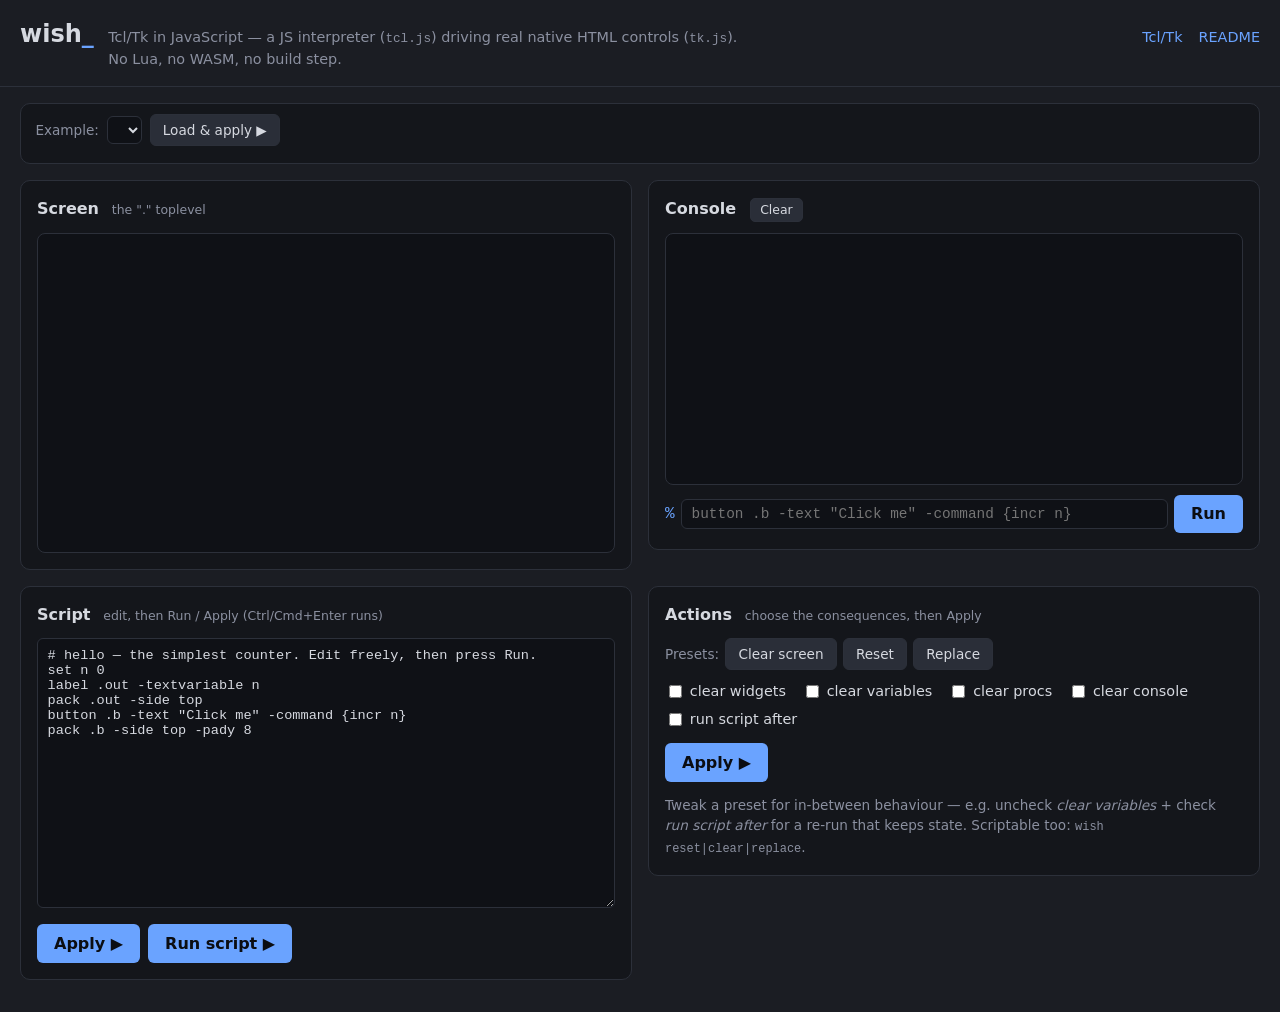
==== wish.html @ 16cfc3fd "feat: wish browser shell (REPL, script box, actions panel) Responsive 4-card layout with a top examp" ====
<!DOCTYPE html>
<html lang="en">
<head>
<meta charset="utf-8">
<meta name="viewport" content="width=device-width, initial-scale=1">
<title>wish — Tcl/Tk in JavaScript with native HTML controls</title>
<link rel="stylesheet" href="style.css">
</head>
<body>
<header class="topbar">
<div class="brand">
<h1>wish<span class="blink">_</span></h1>
<p class="tagline">Tcl/Tk in JavaScript — a JS interpreter (<code>tcl.js</code>) driving
real native HTML controls (<code>tk.js</code>). No Lua, no WASM, no build step.</p>
</div>
<nav>
<a href="https://www.tcl-lang.org/">Tcl/Tk</a>
<a href="README.md">README</a>
</nav>
</header>

<main class="layout">

<div id="example-bar" class="example-picker">
<label>Example:</label>
<select class="example-select"></select>
<button type="button" class="example-load">Load &amp; apply ▶</button>
<span class="example-hint hint"></span>
</div>

<!-- Widgets created by Tk commands appear here as native DOM elements. -->
<section id="screen" class="card">
<h2>Screen <small>the "." toplevel</small></h2>
<div id="tk-root"></div>
</section>

<section id="console" class="card">
<h2>Console <button id="clear-console-btn" type="button" title="Clear the console output">Clear</button></h2>
<pre id="repl-output"></pre>
<form id="repl-form">
<label for="repl-input">%</label>
<input id="repl-input" type="text" autocomplete="off" spellcheck="false"
       placeholder='button .b -text "Click me" -command {incr n}'>
<button type="submit">Run</button>
</form>
</section>

<section id="editor" class="card">
<h2>Script <small>edit, then Run / Apply (Ctrl/Cmd+Enter runs)</small></h2>
<form id="wish-script-form">
<textarea id="wish-script" spellcheck="false" autocomplete="off"># hello — the simplest counter. Edit freely, then press Run.
set n 0
label .out -textvariable n
pack .out -side top
button .b -text "Click me" -command {incr n}
pack .b -side top -pady 8</textarea>
<div class="buttons">
<button type="button" id="apply-btn-2">Apply ▶</button>
<button type="submit">Run script ▶</button>
</div>
</form>
</section>

<section id="actions-card" class="card">
<h2>Actions <small>choose the consequences, then Apply</small></h2>
<div id="actions">
<div class="presets">
<span>Presets:</span>
<button type="button" data-preset="clear">Clear screen</button>
<button type="button" data-preset="reset">Reset</button>
<button type="button" data-preset="replace">Replace</button>
</div>
<div class="consequences">
<label><input type="checkbox" id="chk-widgets"> clear widgets</label>
<label><input type="checkbox" id="chk-vars"> clear variables</label>
<label><input type="checkbox" id="chk-procs"> clear procs</label>
<label><input type="checkbox" id="chk-console"> clear console</label>
<label><input type="checkbox" id="chk-run"> run script after</label>
</div>
<button type="button" id="apply-btn">Apply ▶</button>
<p class="hint">Tweak a preset for in-between behaviour — e.g. uncheck
<em>clear variables</em> + check <em>run script after</em> for a re-run that keeps
state. Scriptable too: <code>wish reset|clear|replace</code>.</p>
</div>
</section>

</main>

<script src="tcl.js"></script>
<script src="tk.js"></script>
<script src="wish.js"></script>
</body>
</html>
---- style.css ----
:root {
    --bg: #1b1d23;
    --panel: #14161b;
    --field: #0f1116;
    --text: #d6d9e0;
    --muted: #8b90a0;
    --border: #2c303a;
    --accent: #6aa3ff;
    --echo: #c2a35a;
    --error: #e06c75;
}

* { box-sizing: border-box; }

body {
    margin: 0;
    font-family: system-ui, -apple-system, "Segoe UI", sans-serif;
    background: var(--bg);
    color: var(--text);
    line-height: 1.5;
}

/* ---- top bar ---------------------------------------------------------------- */
.topbar {
    display: flex; flex-wrap: wrap; align-items: baseline; gap: 0.4rem 1.5rem;
    padding: 1rem 1.25rem; border-bottom: 1px solid var(--border);
}
.topbar .brand { display: flex; flex-wrap: wrap; align-items: baseline; gap: 0.2rem 0.9rem; flex: 1 1 320px; }
.topbar h1 { margin: 0; font-size: 1.5rem; }
.topbar h1 .blink { color: var(--accent); }
.tagline { margin: 0; color: var(--muted); font-size: 0.9rem; max-width: 70ch; }
nav { display: flex; gap: 1rem; }
nav a { color: var(--accent); text-decoration: none; font-size: 0.9rem; white-space: nowrap; }
nav a:hover { text-decoration: underline; }
code { font-family: ui-monospace, monospace; font-size: 0.88em; }

/* ---- responsive card grid --------------------------------------------------- */
.layout {
    display: grid; gap: 1rem;
    padding: 1rem 1.25rem 2rem; max-width: 1280px; margin: 0 auto;
    grid-template-columns: 1fr;
    grid-template-areas: "bar" "screen" "console" "editor" "actions";
}
#example-bar  { grid-area: bar; }
#screen       { grid-area: screen; }
#console      { grid-area: console; }
#editor       { grid-area: editor; }
#actions-card { grid-area: actions; }

@media (min-width: 900px) {
    .layout {
        grid-template-columns: 1fr 1fr;
        grid-template-areas: "bar bar" "screen console" "editor actions";
        align-items: start;
    }
}

/* the example picker as its own toolbar row above the cards */
#example-bar {
    background: var(--panel); border: 1px solid var(--border); border-radius: 10px;
    padding: 0.6rem 0.9rem; margin-bottom: 0;
}

.card {
    background: var(--panel); border: 1px solid var(--border); border-radius: 10px;
    padding: 1rem; min-width: 0;     /* min-width:0 lets pre/textarea shrink, not overflow */
}
.card h2 { margin: 0 0 0.7rem; font-size: 1rem; font-weight: 600; }
.card h2 small { color: var(--muted); font-weight: 400; font-size: 0.78rem; margin-left: 0.45rem; }
.card h2 button {
    font: inherit; font-size: 0.78rem; font-weight: 500; padding: 0.1rem 0.6rem; margin-left: 0.5rem;
    border-radius: 5px; cursor: pointer; vertical-align: middle;
    border: 1px solid var(--border); background: #2a2e38; color: var(--text);
}
.card h2 button:hover { border-color: var(--accent); }

/* ---- the Tk "screen": where native widgets appear --------------------------- */
#tk-root {
    background: var(--field); border: 1px solid var(--border); border-radius: 8px;
    min-height: 320px; padding: 1rem; gap: 0.4rem;
}

/* Native widget defaults — minimal, let the browser controls shine. */
.tk-label { display: inline-block; }
.tk-button {
    font: inherit; padding: 0.35rem 0.9rem; border-radius: 6px;
    border: 1px solid var(--border); background: #2a2e38; color: var(--text); cursor: pointer;
}
.tk-button:hover { border-color: var(--accent); }
.tk-button:active { transform: translateY(1px); }
.tk-entry {
    font: inherit; padding: 0.3rem 0.5rem; border-radius: 6px;
    border: 1px solid var(--border); background: var(--field); color: var(--text);
}
.tk-entry:focus, .tk-scale:focus { outline: 2px solid var(--accent); outline-offset: 1px; }
.tk-checkbutton, .tk-radiobutton { display: inline-flex; align-items: center; gap: 0.1rem; cursor: pointer; }
.tk-scale { accent-color: var(--accent); }
.tk-scale.vertical { writing-mode: vertical-lr; direction: rtl; height: 140px; }
.tk-frame { display: block; }
.tk-canvas { background: #0a0b0e; border-radius: 4px; max-width: 100%; }

/* ---- console / REPL --------------------------------------------------------- */
#repl-output {
    background: var(--field); border: 1px solid var(--border); border-radius: 8px;
    height: clamp(160px, 28vh, 280px); overflow-y: auto; margin: 0 0 0.6rem;
    padding: 0.6rem 0.8rem; font-family: ui-monospace, monospace; font-size: 0.85rem;
    white-space: pre-wrap; word-break: break-word;
}
#repl-output .banner { color: var(--accent); }
#repl-output .echo { color: var(--echo); }
#repl-output .result { color: var(--text); }
#repl-output .error { color: var(--error); }

#repl-form { display: flex; gap: 0.4rem; align-items: center; }
#repl-form label { font-family: ui-monospace, monospace; color: var(--accent); }
#repl-input {
    flex: 1; min-width: 0; font-family: ui-monospace, monospace; font-size: 0.9rem;
    padding: 0.4rem 0.6rem; border-radius: 6px; border: 1px solid var(--border);
    background: var(--field); color: var(--text);
}

/* primary (accent) buttons */
#repl-form button, #wish-script-form .buttons button, #actions #apply-btn {
    font: inherit; font-weight: 600; padding: 0.4rem 1rem; border-radius: 6px; cursor: pointer;
    border: 1px solid transparent; background: var(--accent); color: #0b0d12;
}
#repl-form button:hover, #wish-script-form .buttons button:hover, #actions #apply-btn:hover { filter: brightness(1.08); }

/* ---- editor / script -------------------------------------------------------- */
.example-picker { display: flex; align-items: center; gap: 0.5rem; flex-wrap: wrap; margin-bottom: 0.6rem; }
.example-picker label { color: var(--muted); font-size: 0.85rem; }
.example-picker select {
    font: inherit; font-size: 0.85rem; padding: 0.25rem 0.4rem; border-radius: 6px;
    background: var(--field); color: var(--text); border: 1px solid var(--border); max-width: 100%;
}
.example-picker .hint { margin: 0; flex-basis: 100%; }

#wish-script {
    width: 100%; min-height: clamp(9rem, 30vh, 18rem); resize: vertical;
    background: var(--field); color: var(--text); border: 1px solid var(--border);
    border-radius: 6px; font-family: ui-monospace, monospace; font-size: 0.85rem; padding: 0.6rem;
}
#wish-script:focus { outline: 2px solid var(--accent); }
#wish-script-form .buttons { display: flex; flex-wrap: wrap; gap: 0.5rem; margin-top: 0.6rem; }

/* secondary buttons (example loader, presets) */
.example-picker button, #actions .presets button {
    font: inherit; font-size: 0.85rem; padding: 0.3rem 0.75rem; border-radius: 6px; cursor: pointer;
    border: 1px solid var(--border); background: #2a2e38; color: var(--text);
}
.example-picker button:hover:not(:disabled), #actions .presets button:hover { border-color: var(--accent); }
.example-picker select:disabled, .example-picker button:disabled { opacity: 0.5; cursor: not-allowed; }

/* ---- actions panel ---------------------------------------------------------- */
#actions .presets { display: flex; align-items: center; gap: 0.4rem; flex-wrap: wrap; margin-bottom: 0.7rem; }
#actions .presets span { color: var(--muted); font-size: 0.85rem; }
#actions .presets button.active {
    border-color: var(--accent); background: var(--accent); color: #0b0d12; font-weight: 600;
}
#actions .consequences { display: flex; flex-wrap: wrap; gap: 0.4rem 1rem; margin-bottom: 0.8rem; }
#actions .consequences label { display: inline-flex; align-items: center; gap: 0.3rem; font-size: 0.9rem; cursor: pointer; }

.hint { color: var(--muted); font-size: 0.85rem; margin: 0.8rem 0 0; }
kbd {
    font-family: ui-monospace, monospace; font-size: 0.8em; background: #2a2e38;
    border: 1px solid var(--border); border-radius: 4px; padding: 0 0.3em;
}

/* ---- phone screens ---------------------------------------------------------- */
@media (max-width: 560px) {
    .topbar { padding: 0.8rem 1rem; }
    .topbar h1 { font-size: 1.3rem; }
    .tagline { font-size: 0.82rem; }
    .layout { padding: 0.8rem; gap: 0.8rem; }
    .card { padding: 0.8rem; }

    /* comfortable touch targets (≈44px) for every control */
    #repl-form button, #wish-script-form .buttons button, #actions #apply-btn,
    .example-picker button, .example-picker select, #actions .presets button,
    .card h2 button, .tk-button, .tk-entry {
        min-height: 44px; padding-top: 0.5rem; padding-bottom: 0.5rem;
    }
    #actions .consequences label { min-height: 32px; }
    #actions .consequences input, .tk-checkbutton input, .tk-radiobutton input {
        width: 1.1rem; height: 1.1rem;
    }

    /* 16px form fields stop iOS from zooming in on focus */
    #repl-input, #wish-script, .example-picker select { font-size: 16px; }

    /* example bar: label + growing select on top, full-width Load below */
    .example-picker select { flex: 1 1 auto; min-width: 0; }
    .example-picker .example-load { flex: 1 1 100%; }

    /* Apply / Run split the row for thumbs */
    #wish-script-form .buttons button { flex: 1 1 auto; }
}
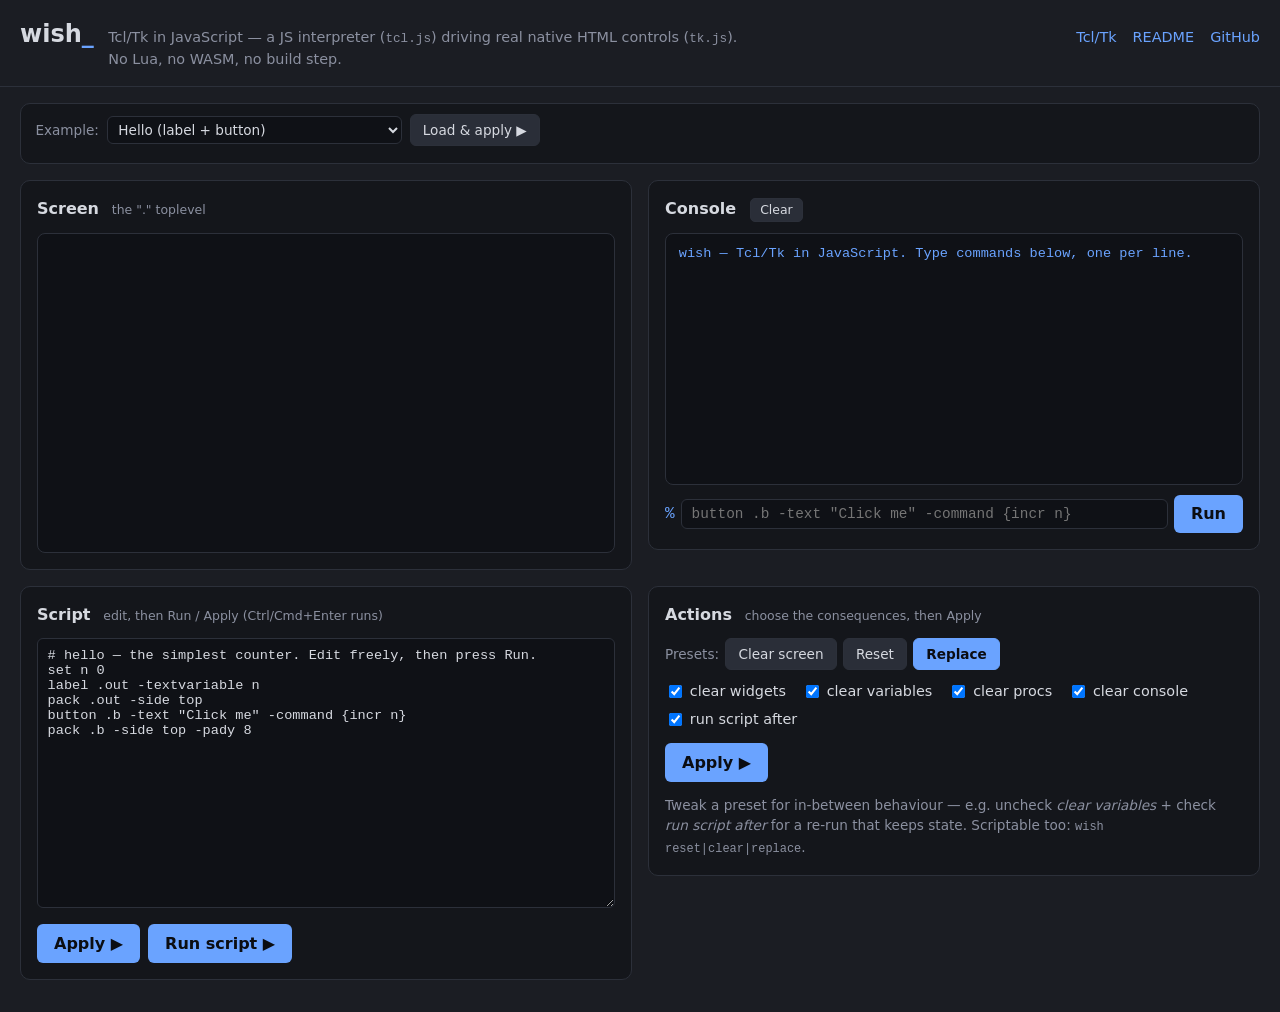
==== commit 36b58dea: "site: link to the GitHub repo from the wish header Co-Authored-By: Claude Opus 4.8 <noreply@anthropi" ====
--- a/wish.html
+++ b/wish.html
@@ -16,6 +16,7 @@
 <nav>
 <a href="https://www.tcl-lang.org/">Tcl/Tk</a>
 <a href="README.md">README</a>
+<a href="https://github.com/arkenidar/mini-tcl-tk">GitHub</a>
 </nav>
 </header>
 
